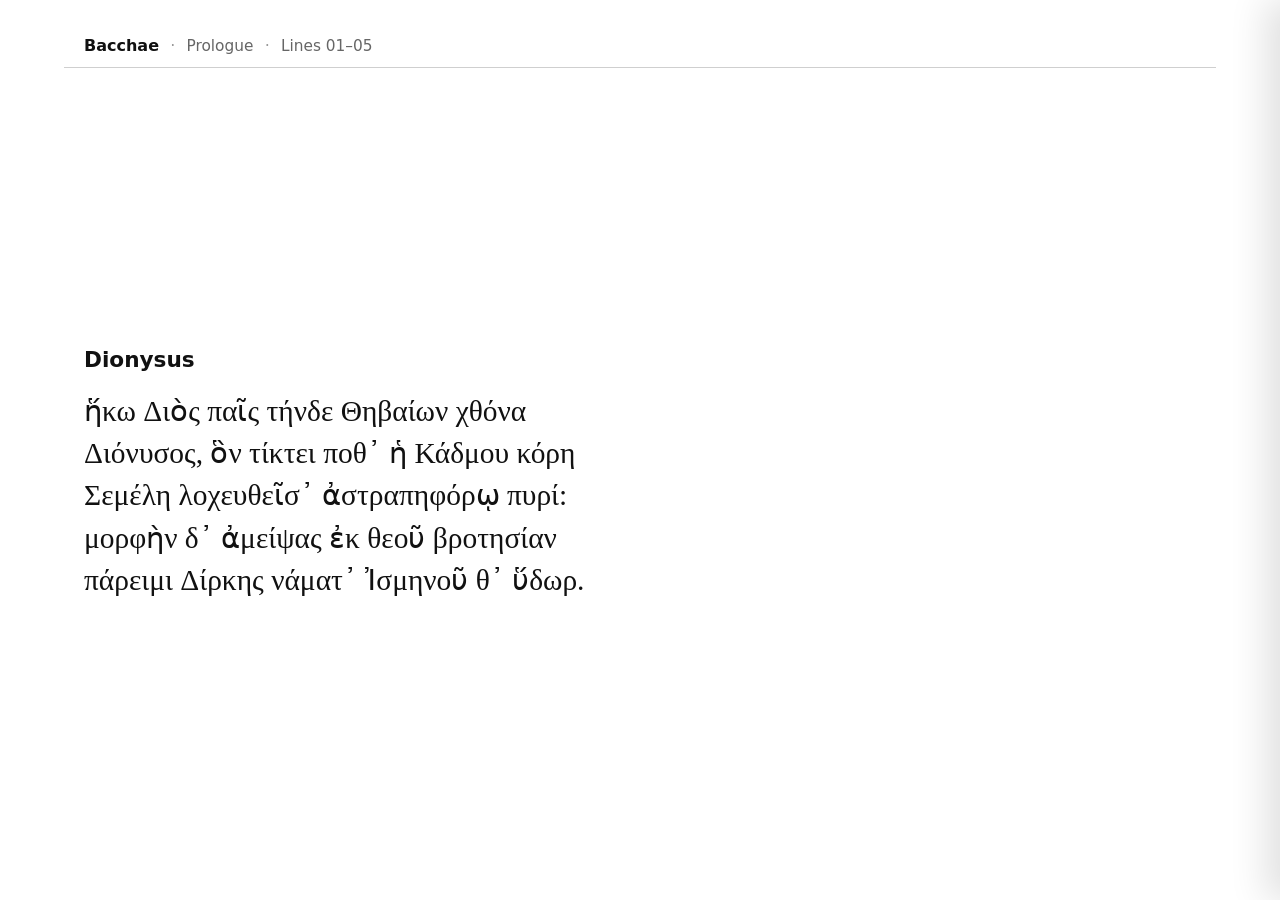
==== index.html @ 19108e1d "Update participle check in features function" ====
<!doctype html>
<html lang="en">
<head>
<meta charset="utf-8">
<meta name="viewport" content="width=device-width,initial-scale=1,viewport-fit=cover">
<title>Bacchae — Dataset-driven prototype</title>
<meta name="robots" content="noindex, nofollow" />
<link rel="stylesheet" href="css/style.css">
</head>
<body>
<div class="app">
<header class="header"><div class="play">Bacchae</div><div class="sep">·</div><div class="section"></div><div class="sep">·</div><div class="range"></div></header>
<main class="content"><section class="wrap"><div class="context"><div class="speaker"></div></div><div class="passage disable-interaction" id="passage"></div></section></main>
</div>
<aside class="panel" id="panel" aria-hidden="true"><header class="panel-head"><div class="selected-form" id="selectedForm"></div><button class="close" id="close" aria-label="Close annotation">×</button></header><div class="panel-body" id="annotation"></div></aside>
<script>
const DATA_FILES={
  text:"spijfliz456/bacchae-text.json",
  tokens:"spijfliz456/bacchae-tokens.json",
  speakers:"spijfliz456/bacchae-speakers.json",
  sections:"spijfliz456/bacchae-sections.json",
  passages:"spijfliz456/bacchae-passages.json"
};

// Passage selection: change this value for the default display.
// A URL parameter can override it without editing the file, e.g.
// index.html?passage=62-63
const DEFAULT_PASSAGE_ID="01-05";

const passage=document.getElementById("passage");
const panel=document.getElementById("panel");
const selectedForm=document.getElementById("selectedForm");
const annotation=document.getElementById("annotation");
let timer=null,suppress=false;

function parseLineRef(value){
  const text=String(value??"").trim();
  const match=text.match(/^(\d+)([a-z]?)$/i);
  if(!match)return null;
  const suffix=(match[2]||"").toLowerCase();
  const suffixOrder={"":0,a:1,b:2,c:3,d:4,e:5};
  return Number(match[1])*10+(suffixOrder[suffix]??0);
}
function inRange(line,start,end){
  const value=parseLineRef(line),low=parseLineRef(start),high=parseLineRef(end);
  return value!==null&&low!==null&&high!==null&&value>=low&&value<=high;
}
function findRangeRecord(records,line){
  return records.find(record=>inRange(line,record.line_start,record.line_end));
}
function features(t){
  if(/participle/i.test(t.pos_form||""))return[[t.tense,t.voice].filter(Boolean).join(" · "),[t.number,t.gender,t.case].filter(Boolean).join(" · ")].filter(Boolean);
  if(/verb/i.test(t.pos||""))return[[t.person_number,t.tense,t.mood,t.voice].filter(Boolean).join(" · ")].filter(Boolean);
  return[[t.gender,t.number,t.case].filter(Boolean).join(" · ")].filter(Boolean);
}
function escapeHtml(value){return String(value??"").replace(/&/g,"&amp;").replace(/</g,"&lt;").replace(/>/g,"&gt;").replace(/"/g,"&quot;").replace(/'/g,"&#039;");}

function annotate(t){
  document.querySelectorAll(".annotated").forEach(x=>x.classList.remove("annotated"));
  document.querySelectorAll('[data-id="'+CSS.escape(t.token_id)+'"]').forEach(x=>x.classList.add("annotated"));
  selectedForm.innerHTML=escapeHtml(t.form)+(t.expanded_form?'<span class="expanded">('+escapeHtml(t.expanded_form)+')</span>':"");
  const featureLines=features(t).map(f=>'<div class="features">'+escapeHtml(f)+'</div>').join("");
  annotation.innerHTML='<div class="lemma">'+escapeHtml(t.lemma)+'</div>'+'<div class="gloss">'+escapeHtml(t.gloss)+'</div>'+'<hr class="annotation-divider">'+'<div class="details">'+(t.pos?'<div class="pos">'+escapeHtml(t.pos)+(t.pos_form?' · '+escapeHtml(t.pos_form):"")+'</div>':"")+featureLines+'</div>';
  panel.classList.add("open");panel.setAttribute("aria-hidden","false");
}

function tokenFragments(tokenId){
  return document.querySelectorAll('[data-id="'+CSS.escape(tokenId)+'"]');
}

function setTokenHighlight(tokenId, highlighted){
  tokenFragments(tokenId).forEach(fragment=>fragment.classList.toggle("highlighted",highlighted));
}

function bindTokenElement(span, token){
  span.className="token";
  span.dataset.id=token.token_id;
  span.addEventListener("click",()=>{
    if(suppress){suppress=false;return}
    const fragments=tokenFragments(token.token_id);
    const highlighted=Array.from(fragments).some(fragment=>fragment.classList.contains("highlighted"));
    setTokenHighlight(token.token_id,!highlighted);
  });
  span.addEventListener("pointerdown",event=>{if(event.pointerType==="mouse"&&event.button!==0)return;timer=setTimeout(()=>{suppress=true;annotate(token)},520)});
  ["pointerup","pointercancel","pointerleave"].forEach(eventName=>span.addEventListener(eventName,()=>clearTimeout(timer)));
}

function makeTokenSpan(text, token){
  const span=document.createElement("span");
  bindTokenElement(span,token);
  span.textContent=text;
  return span;
}

// Align tokens to the authoritative text. Most tokens occur wholly within
// one line, but an editorial line break can split a single linguistic token
// (e.g. Βάκ- / χιον). Such a token is represented by two DOM spans carrying
// the same token_id, so either visible fragment has the same interaction.
function buildTokenFragments(lines, tokens){
  const textByLine=new Map(lines.map(line=>[String(line.line),line.text||""]));
  const indexByLine=new Map(lines.map((line,i)=>[String(line.line),i]));
  const cursorByLine=new Map(lines.map(line=>[String(line.line),0]));
  const fragmentsByLine=new Map();

  function addFragment(lineKey,start,end,token){
    if(!fragmentsByLine.has(lineKey))fragmentsByLine.set(lineKey,[]);
    fragmentsByLine.get(lineKey).push({start,end,token});
  }

  tokens.forEach(token=>{
    const lineKey=String(token.line);
    if(!textByLine.has(lineKey))return;
    const form=String(token.form??"");
    const lineIndex=indexByLine.get(lineKey);
    let cursor=cursorByLine.get(lineKey)||0;
    const text=textByLine.get(lineKey);
    const position=text.indexOf(form,cursor);

    if(position!==-1){
      addFragment(lineKey,position,position+form.length,token);
      cursorByLine.set(lineKey,position+form.length);
      return;
    }

    // If the token is split at an editorial hyphen, match it against the
    // remaining text across subsequent lines. The matching stream omits only
    // a hyphen at the end of a source line; the rendered fragments retain it.
    let combined="";
    const mapping=[];
    for(let i=lineIndex;i<lines.length;i++){
      const key=String(lines[i].line);
      const startAt=(i===lineIndex)?(cursorByLine.get(key)||0):0;
      const source=textByLine.get(key);
      const endAt=(source.endsWith("-")?source.length-1:source.length);
      for(let offset=startAt;offset<endAt;offset++){
        combined+=source[offset];
        mapping.push({key,offset});
      }
    }

    const matchStart=combined.indexOf(form);
    if(matchStart!==-1){
      const match=mapping.slice(matchStart,matchStart+form.length);
      if(match.length===form.length){
        let groupStart=0;
        while(groupStart<match.length){
          const key=match[groupStart].key;
          let groupEnd=groupStart+1;
          while(groupEnd<match.length && match[groupEnd].key===key)groupEnd++;

          const firstOffset=match[groupStart].offset;
          const lastOffset=match[groupEnd-1].offset+1;
          addFragment(key,firstOffset,lastOffset,token);

          // If the matched token continues onto another source line and the
          // current source line ends in an editorial hyphen, include that
          // hyphen in the same interactive fragment.
          if(groupEnd<match.length){
            const source=textByLine.get(key);
            if(lastOffset===source.length-1 && source.endsWith("-")){
              addFragment(key,lastOffset,lastOffset+1,token);
            }
          }
          groupStart=groupEnd;
        }

        // Advance cursors to the end of each consumed fragment. This allows
        // subsequent tokens on later lines to align normally.
        let groupCursor=0;
        while(groupCursor<match.length){
          const key=match[groupCursor].key;
          let groupEnd=groupCursor+1;
          while(groupEnd<match.length && match[groupEnd].key===key)groupEnd++;
          let endOffset=match[groupEnd-1].offset+1;
          const source=textByLine.get(key);
          if(groupEnd<match.length && endOffset===source.length-1 && source.endsWith("-"))endOffset++;
          cursorByLine.set(key,endOffset);
          groupCursor=groupEnd;
        }
        return;
      }
    }

    console.warn("Token could not be aligned with source text",token.token_id,form,text);
  });

  return fragmentsByLine;
}

function renderLine(lineElement,text,fragments){
  let cursor=0;
  fragments.sort((a,b)=>a.start-b.start);
  fragments.forEach(fragment=>{
    if(fragment.start>cursor)lineElement.appendChild(document.createTextNode(text.slice(cursor,fragment.start)));
    lineElement.appendChild(makeTokenSpan(text.slice(fragment.start,fragment.end),fragment.token));
    cursor=Math.max(cursor,fragment.end);
  });
  if(cursor<text.length)lineElement.appendChild(document.createTextNode(text.slice(cursor)));
}

async function loadData(){
  const entries=await Promise.all(Object.entries(DATA_FILES).map(async([name,file])=>{
    const response=await fetch(file);
    if(!response.ok)throw new Error(`Could not load ${file} (${response.status})`);
    return[name,await response.json()];
  }));
  return Object.fromEntries(entries);
}

function selectedPassage(passages){
  const requested=new URLSearchParams(window.location.search).get("passage");
  const id=(requested||DEFAULT_PASSAGE_ID).trim();
  return passages.find(p=>p.passage_id===id)||passages.find(p=>p.passage_id===DEFAULT_PASSAGE_ID)||passages[0];
}

function render(data){
  const textLines=data.text.lines||[];
  const tokens=data.tokens||[];
  const speakers=data.speakers.speakers||[];
  const sections=data.sections.sections||[];
  const passages=data.passages.passages||[];
  const current=selectedPassage(passages);
  if(!current)throw new Error("No passages are available.");

  const start=String(current.line_start).trim(),end=String(current.line_end).trim();
  // bacchae-text.json is authoritative for the sequence and surface form.
  const lines=textLines.filter(line=>inRange(line.line,start,end));
  const fragmentsByLine=buildTokenFragments(lines,tokens.filter(token=>inRange(token.line,start,end)));

  // Speaker and section are determined from the first line of the selected passage.
  const speaker=findRangeRecord(speakers,start);
  const section=speaker?sections.find(s=>s.section_id===speaker.section_id):findRangeRecord(sections,start);

  document.querySelector(".section").textContent=section?.section||"";
  document.querySelector(".range").textContent=`Lines ${start}–${end}`;
  document.querySelector(".speaker").textContent=speaker?.speaker||"";
  document.body.dataset.passageId=current.passage_id;

  passage.replaceChildren();
  lines.forEach(line=>{
    const lineElement=document.createElement("div");
    lineElement.className="line";lineElement.dataset.line=line.line;
    const fragments=fragmentsByLine.get(String(line.line))||[];
    renderLine(lineElement,line.text||"",fragments);
    passage.appendChild(lineElement);
  });
}

document.getElementById("close").addEventListener("click",()=>{panel.classList.remove("open");panel.setAttribute("aria-hidden","true");document.querySelectorAll(".annotated").forEach(x=>x.classList.remove("annotated"))});
loadData().then(render).catch(error=>{console.error(error);passage.innerHTML='<div style="color:#900">Unable to load the Bacchae datasets.</div>'});
</script>
</body>
</html>
---- css/style.css ----
:root{--bg:#fff;--ink:#111;--muted:#666;--rule:#cfcfcf;--hi:#ffe45c;--edge:#9e8700}
*{box-sizing:border-box} html,body{height:100%;margin:0}
body{background:var(--bg);color:var(--ink);font-family:system-ui,-apple-system,BlinkMacSystemFont,"Segoe UI",sans-serif;overflow:hidden}
.app{height:100dvh;padding:4vh 5vw;display:flex;flex-direction:column}
.header{display:flex;align-items:baseline;gap:.7rem;border-bottom:1px solid var(--rule);padding-bottom:12px;flex:none;padding-left:20px}
.play{font-size:1rem;font-weight:650}.sep{color:#999}.section,.range{font-size:.96rem;color:var(--muted)}
.content{flex:1;min-height:0;position:relative;padding-left:20px}.wrap{height:100%;display:flex;flex-direction:column;justify-content:center;padding-right:0}
.context{margin-bottom:2vh;padding-top:16px}.speaker{font-size:1.35rem;font-weight:650}
.passage{display:flex;flex-direction:column;justify-content:center}
.line{font-family:"Noto Serif","Times New Roman",serif;font-size:clamp(1.35rem,2.3vw,2.02rem);line-height:1.43;white-space:nowrap}
.token{cursor:pointer;padding:1px 2px;margin:0 -2px}.token:hover{background:#ffffff}.token.highlighted{background:var(--hi)}.token.annotated{background:rgba(0,0,0,.08)}
.panel{position:fixed;z-index:20;right:0;top:0;height:100dvh;width:45vw;background:#fff;border-left:1px solid #aaa;box-shadow:-14px 0 35px rgba(0,0,0,.12);transform:translateX(100%);transition:transform .22s ease;display:flex;flex-direction:column}
.panel.open{transform:translateX(0)}.panel-head{min-height:66px;padding:0 28px;display:flex;align-items:center;justify-content:space-between;border-bottom:1px solid var(--rule)}
.selected-form{font-size:1rem}.expanded{margin-left:.35em;color:var(--muted)}.close{border:0;background:transparent;color:#333;font-size:1.5rem;line-height:1;cursor:pointer;padding:5px}
.panel-body{padding:22px 28px;overflow:auto}.lemma{font-weight:700}.gloss{margin-top:7px}.annotation-divider{border:0;border-top:1px solid var(--rule);margin:22px 0 0}.details{margin-top:22px;display:flex;flex-direction:column;gap:14px}.pos{font-weight:600}.features{line-height:1.55}
.disable-interaction{-webkit-user-select:none;-moz-user-select:none;user-select:none}.disable-interaction:focus{outline:none!important}
@media(max-width:900px){body{overflow:auto}.app{height:auto;min-height:100dvh}.line{white-space:normal}.panel{width:45vw}}
@media(orientation:portrait){.header{padding-left:0}.content{padding:0}.panel{width:70vw}}
@media screen and (max-width:850px) and (orientation:landscape){.line{font-size:clamp(1.1rem,1.8vw,1.45rem)}}
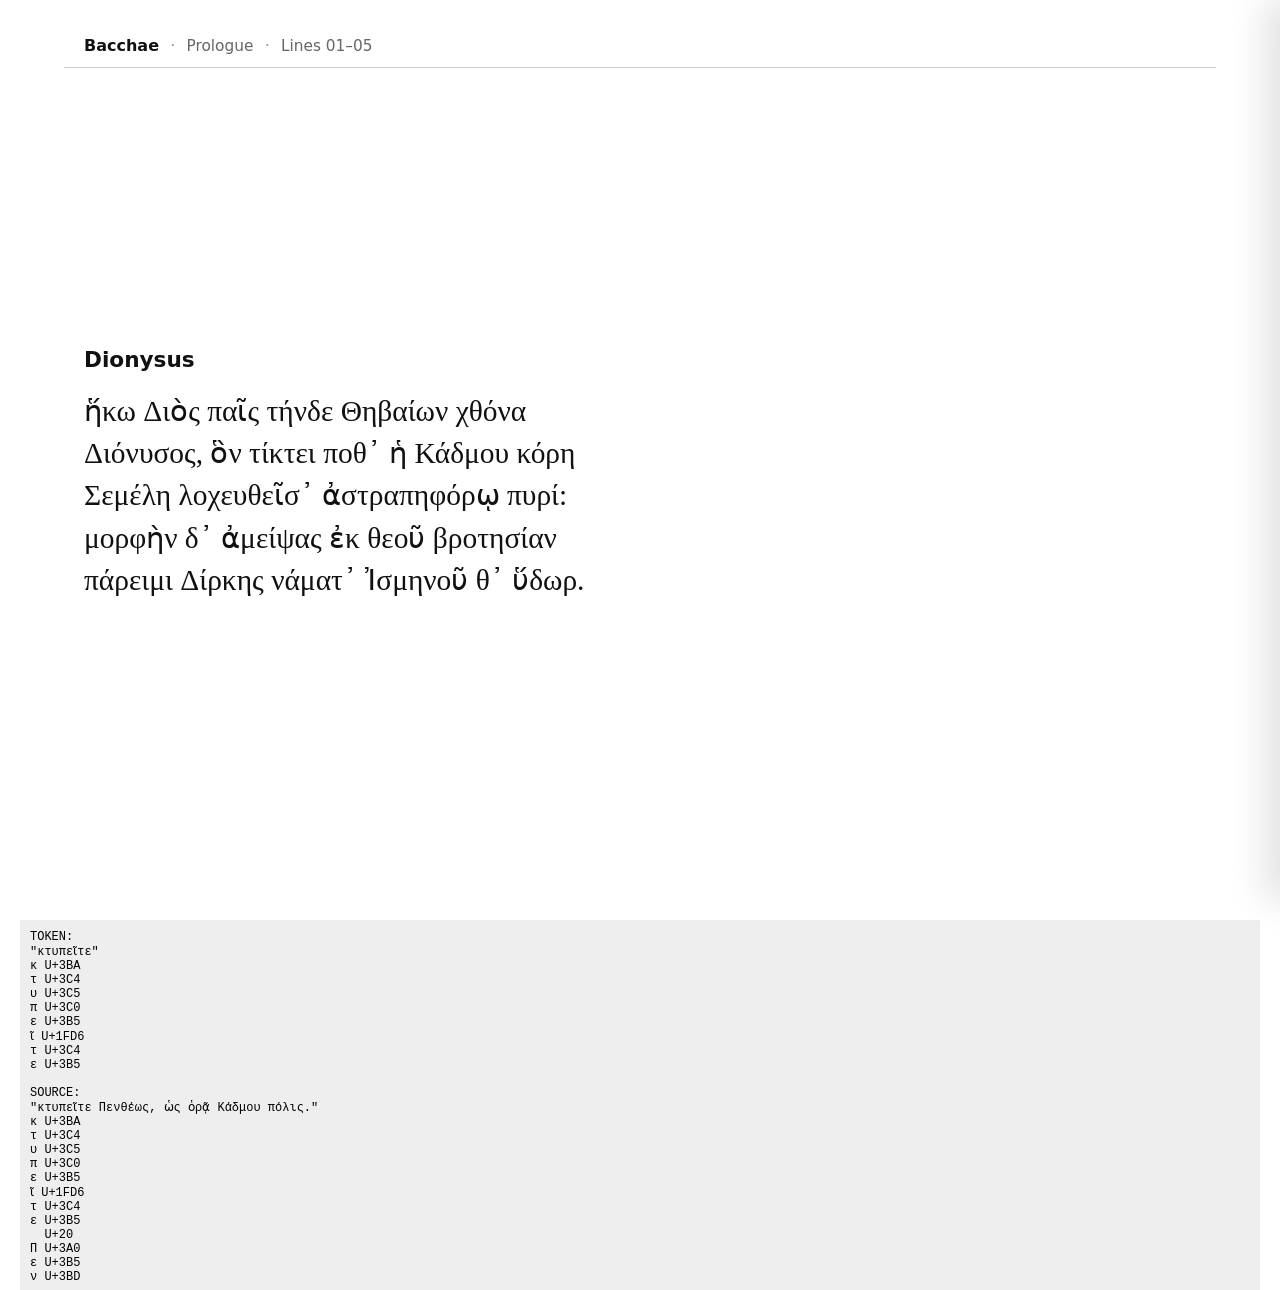
==== commit ef0132f4: "Enhance loadData with diagnostic output Added diagnostic information display for tokens and lines." ====
--- a/index.html
+++ b/index.html
@@ -51,7 +51,7 @@
 function features(t){
   if(/participle/i.test(t.pos_form||""))return[[t.tense,t.voice].filter(Boolean).join(" · "),[t.number,t.gender,t.case].filter(Boolean).join(" · ")].filter(Boolean);
   if(/verb/i.test(t.pos||""))return[[t.person_number,t.tense,t.mood,t.voice].filter(Boolean).join(" · ")].filter(Boolean);
-  return[[t.gender,t.number,t.case].filter(Boolean).join(" · ")].filter(Boolean);
+  return[[t.number,t.gender,t.case].filter(Boolean).join(" · ")].filter(Boolean);
 }
 function escapeHtml(value){return String(value??"").replace(/&/g,"&amp;").replace(/</g,"&lt;").replace(/>/g,"&gt;").replace(/"/g,"&quot;").replace(/'/g,"&#039;");}
 
@@ -247,7 +247,28 @@
 }
 
 document.getElementById("close").addEventListener("click",()=>{panel.classList.remove("open");panel.setAttribute("aria-hidden","true");document.querySelectorAll(".annotated").forEach(x=>x.classList.remove("annotated"))});
-loadData().then(render).catch(error=>{console.error(error);passage.innerHTML='<div style="color:#900">Unable to load the Bacchae datasets.</div>'});
+loadData().then(data=>{
+  render(data);
+
+  const token=data.tokens.find(t=>t.token_id==="l61_t1");
+  const line=data.text.lines.find(l=>String(l.line)==="61");
+
+  const diagnostic=document.createElement("pre");
+  diagnostic.style.cssText="margin:20px;padding:10px;font-size:12px;white-space:pre-wrap;background:#eee;color:#000;";
+
+  diagnostic.textContent=
+    "TOKEN:\n"+
+    JSON.stringify(token?.form)+"\n"+
+    Array.from(token?.form||"").map(c=>`${c} U+${c.codePointAt(0).toString(16).toUpperCase()}`).join("\n")+
+    "\n\nSOURCE:\n"+
+    JSON.stringify(line?.text)+"\n"+
+    Array.from(line?.text||"").slice(0,12).map(c=>`${c} U+${c.codePointAt(0).toString(16).toUpperCase()}`).join("\n");
+
+  document.body.appendChild(diagnostic);
+}).catch(error=>{
+  console.error(error);
+  passage.innerHTML='<div style="color:#900">Unable to load the Bacchae datasets.</div>';
+});
 </script>
 </body>
 </html>
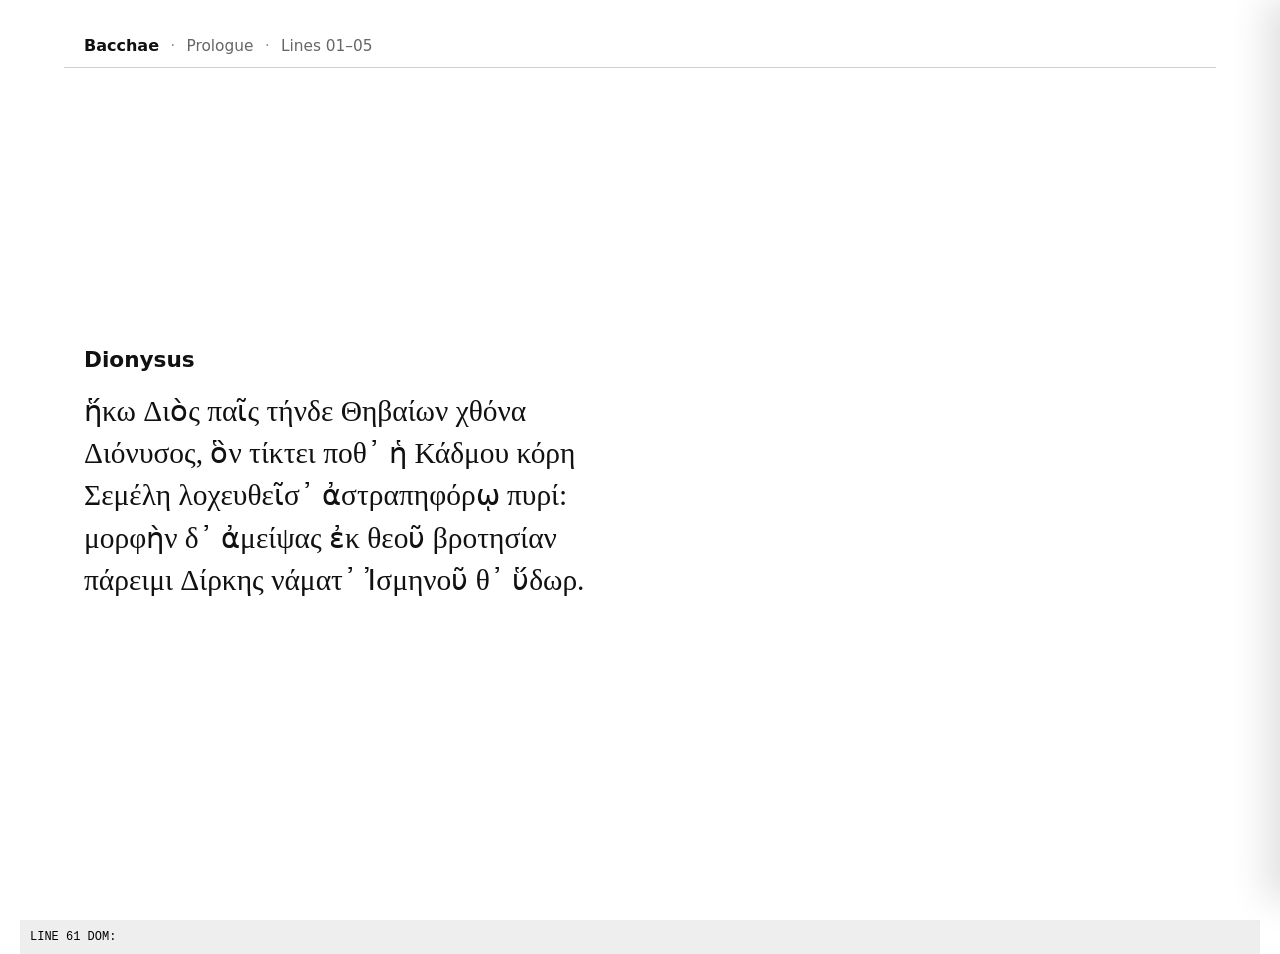
==== commit 357e549b: "Update diagnostic output for line 61 Refactor diagnostic output to include DOM structure of line 61." ====
--- a/index.html
+++ b/index.html
@@ -250,25 +250,25 @@
 loadData().then(data=>{
   render(data);
 
-  const token=data.tokens.find(t=>t.token_id==="l61_t1");
-  const line=data.text.lines.find(l=>String(l.line)==="61");
-
+  const line=document.querySelector('[data-line="61"]');
   const diagnostic=document.createElement("pre");
-  diagnostic.style.cssText="margin:20px;padding:10px;font-size:12px;white-space:pre-wrap;background:#eee;color:#000;";
+
+  diagnostic.style.cssText=
+    "margin:20px;padding:10px;font-size:12px;"+
+    "white-space:pre-wrap;background:#eee;color:#000;";
 
   diagnostic.textContent=
-    "TOKEN:\n"+
-    JSON.stringify(token?.form)+"\n"+
-    Array.from(token?.form||"").map(c=>`${c} U+${c.codePointAt(0).toString(16).toUpperCase()}`).join("\n")+
-    "\n\nSOURCE:\n"+
-    JSON.stringify(line?.text)+"\n"+
-    Array.from(line?.text||"").slice(0,12).map(c=>`${c} U+${c.codePointAt(0).toString(16).toUpperCase()}`).join("\n");
+    "LINE 61 DOM:\n"+
+    Array.from(line?.childNodes||[]).map((node,i)=>{
+      if(node.nodeType===3)
+        return `[${i}] TEXT: "${node.textContent}"`;
+      return `[${i}] SPAN: "${node.textContent}" data-id=${node.dataset.id}`;
+    }).join("\n");
 
   document.body.appendChild(diagnostic);
 }).catch(error=>{
   console.error(error);
   passage.innerHTML='<div style="color:#900">Unable to load the Bacchae datasets.</div>';
-});
-</script>
+});</script>
 </body>
 </html>
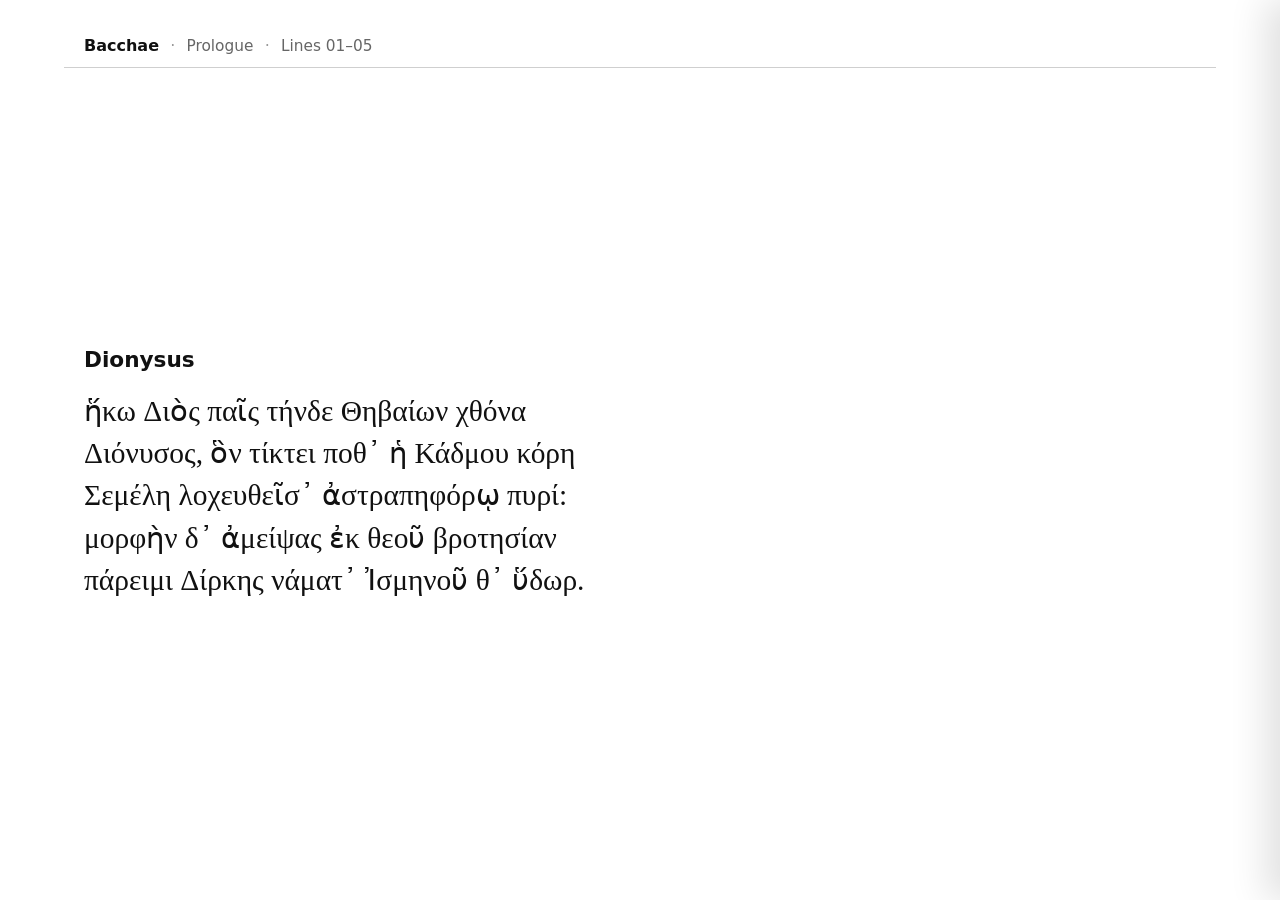
==== commit 1f271e56: "Simplify data loading and rendering logic" ====
--- a/index.html
+++ b/index.html
@@ -247,28 +247,7 @@
 }
 
 document.getElementById("close").addEventListener("click",()=>{panel.classList.remove("open");panel.setAttribute("aria-hidden","true");document.querySelectorAll(".annotated").forEach(x=>x.classList.remove("annotated"))});
-loadData().then(data=>{
-  render(data);
-
-  const line=document.querySelector('[data-line="61"]');
-  const diagnostic=document.createElement("pre");
-
-  diagnostic.style.cssText=
-    "margin:20px;padding:10px;font-size:12px;"+
-    "white-space:pre-wrap;background:#eee;color:#000;";
-
-  diagnostic.textContent=
-    "LINE 61 DOM:\n"+
-    Array.from(line?.childNodes||[]).map((node,i)=>{
-      if(node.nodeType===3)
-        return `[${i}] TEXT: "${node.textContent}"`;
-      return `[${i}] SPAN: "${node.textContent}" data-id=${node.dataset.id}`;
-    }).join("\n");
-
-  document.body.appendChild(diagnostic);
-}).catch(error=>{
-  console.error(error);
-  passage.innerHTML='<div style="color:#900">Unable to load the Bacchae datasets.</div>';
-});</script>
+loadData().then(render).catch(error=>{console.error(error);passage.innerHTML='<div style="color:#900">Unable to load the Bacchae datasets.</div>'});
+</script>
 </body>
 </html>
